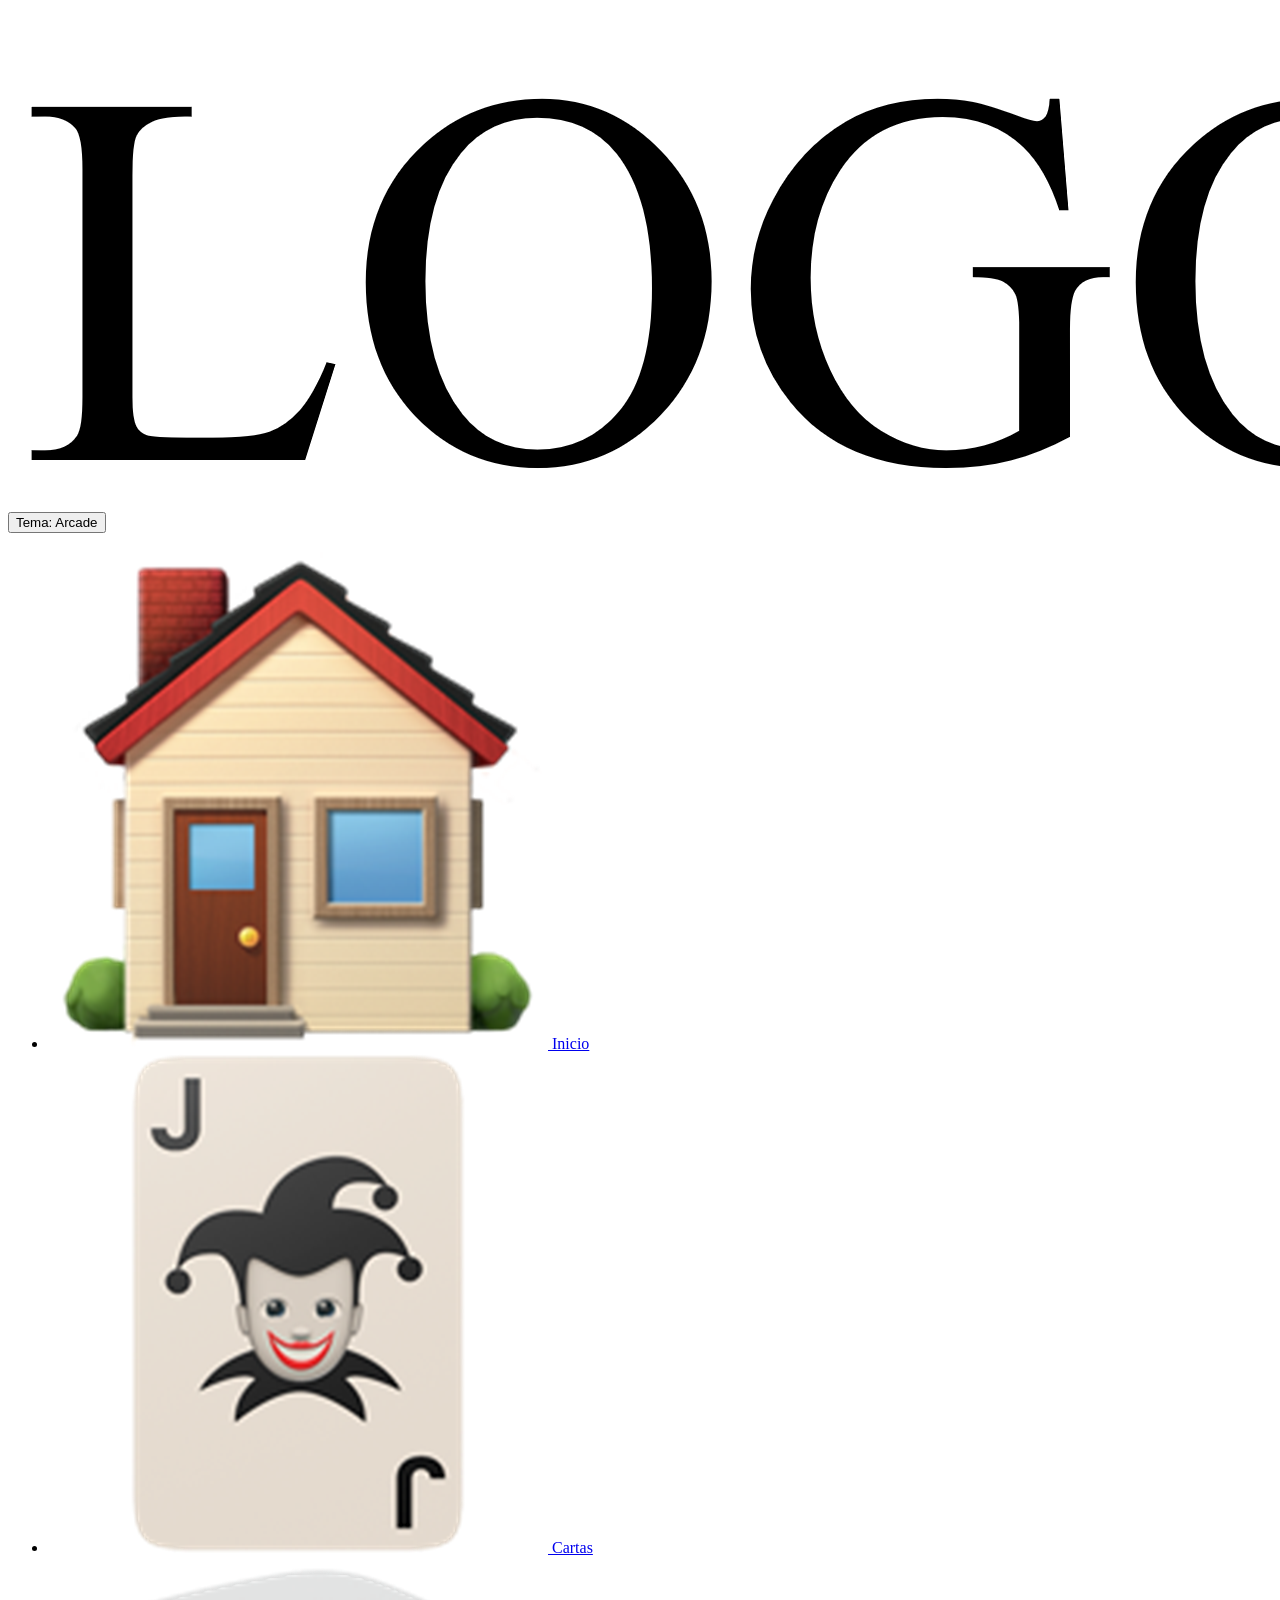
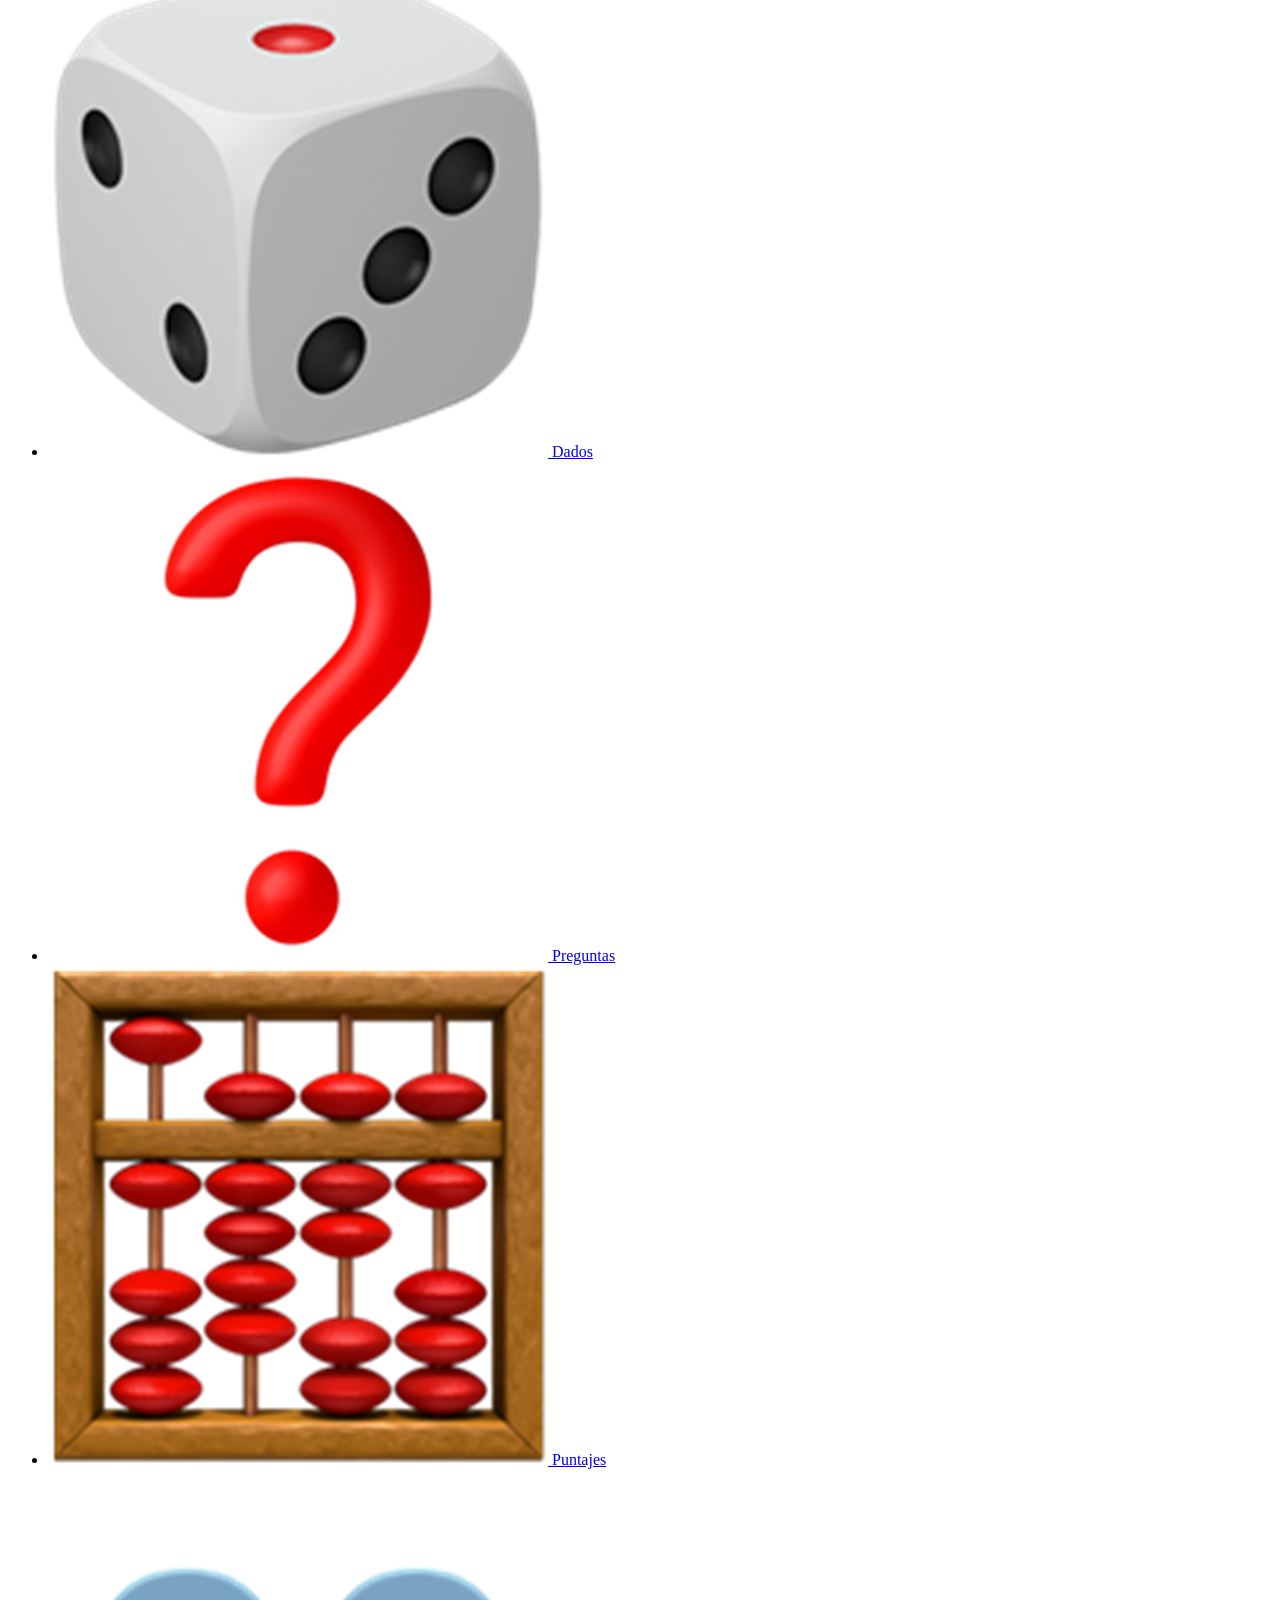
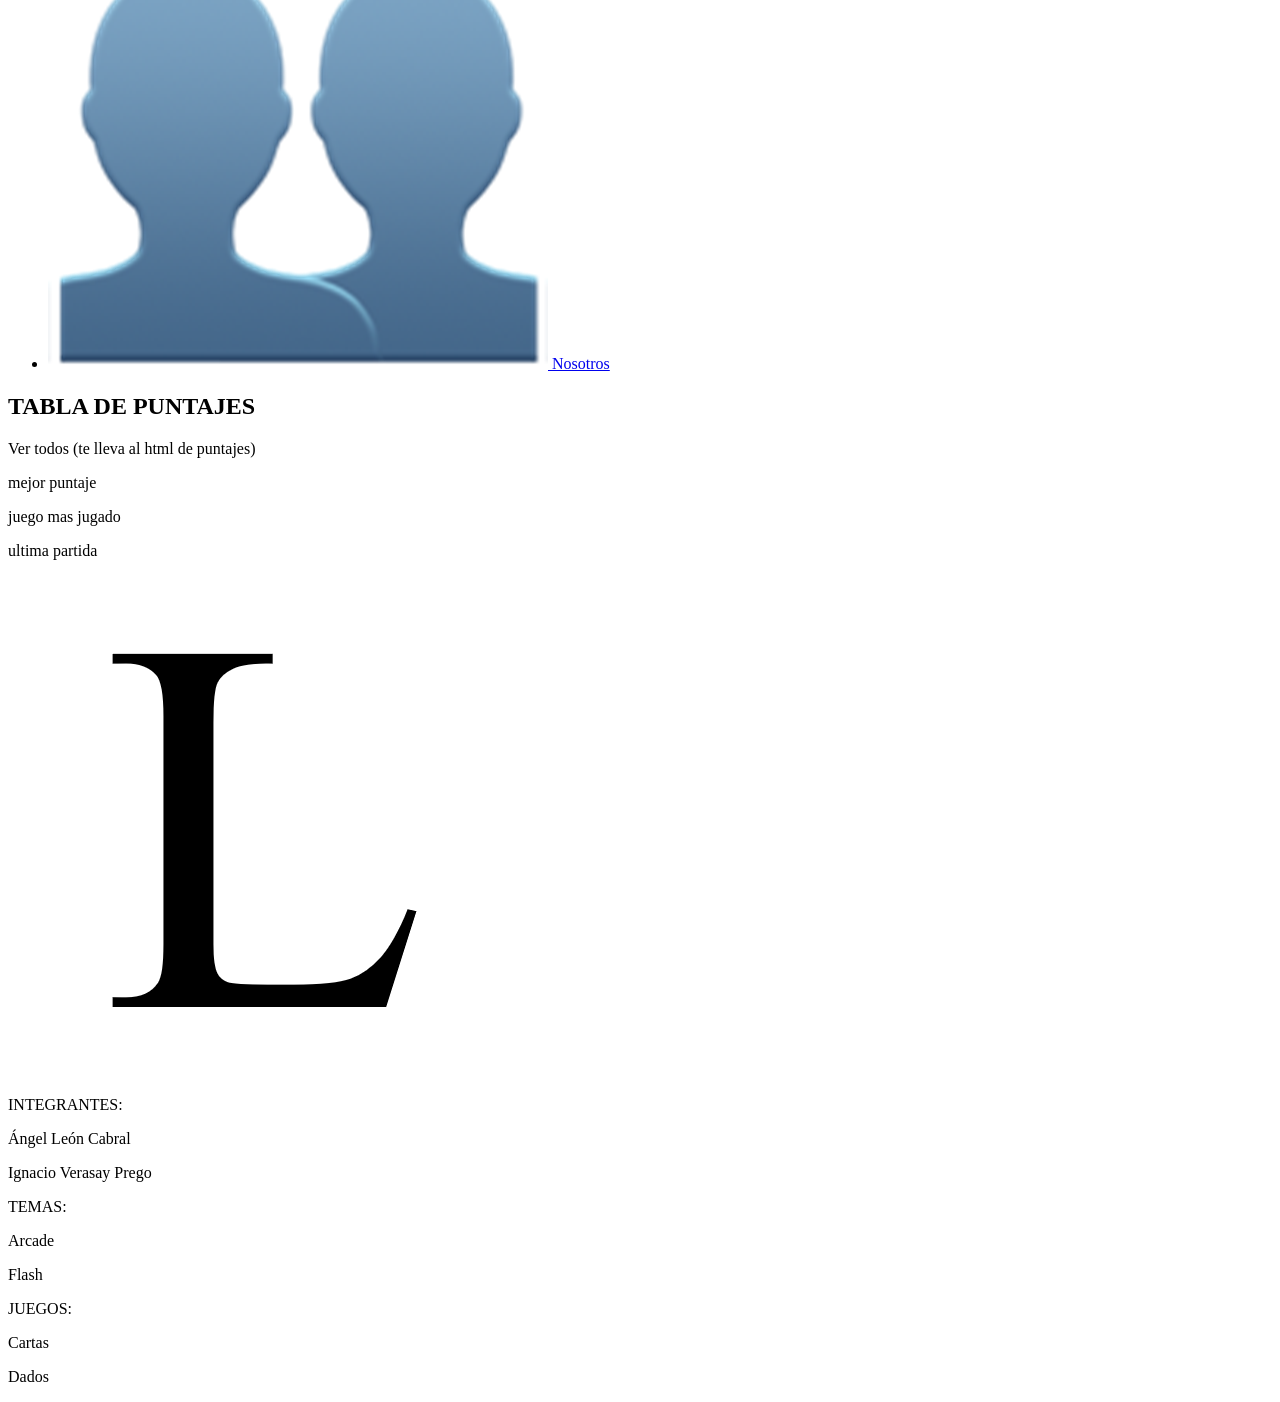
==== cartas.html @ 460bb4c3 "Base del HTML Primer draft del HTML .Planificacion de contenidos dentro de los elementos." ====
<!doctype html>
<html lang="es">
  <head>
    <meta charset="UTF-8" />
    <meta name="viewport" content="width=device-width, initial-scale=1.0" />
    <link rel="stylesheet" href="css/styles.css" />
    <title>Document</title>
  </head>
  <body>
    <div class="container">
      <header>
        <img src="img/logo.png" alt="Logo Projecto" />
        <button type="button">Tema: Arcade</button>
      </header>

      <nav>
        <ul>
          <li>
            <a href="index.html">
              <img src="img/inicio.png" alt="Inicio" />
              Inicio</a
            >
          </li>
          <li>
            <a href="cartas.html">
              <img src="img/cartas.png" alt="Cartas" />
              Cartas</a
            >
          </li>
          <li>
            <a href="dados.html">
              <img src="img/dados.png" alt="Dados" />
              Dados</a
            >
          </li>
          <li>
            <a href="preguntas.html">
              <img src="img/preguntas.png" alt="Preguntas" />
              Preguntas</a
            >
          </li>
          <li>
            <a href="puntaje.html">
              <img src="img/puntajes.png" alt="Puntajes" />
              Puntajes</a
            >
          </li>
          <li>
            <a href="nosotros.html">
              <img src="img/nosotros.png" alt="Nosotros" />
              Nosotros</a
            >
          </li>
        </ul>
      </nav>

      <main></main>

      <aside>
        <h2>TABLA DE PUNTAJES</h2>
        <div></div>
        <p>Ver todos (te lleva al html de puntajes)</p>
        <p>mejor puntaje</p>
        <p>juego mas jugado</p>
        <p>ultima partida</p>
      </aside>

      <footer>
        <img src="img/monograma.png" alt="Monograma" />
        <div>
          <p>INTEGRANTES:</p>
          <p>Ángel León Cabral</p>
          <p>Ignacio Verasay Prego</p>
        </div>
        <div>
          <p>TEMAS:</p>
          <p>Arcade</p>
          <p>Flash</p>
        </div>
        <div>
          <p>JUEGOS:</p>
          <p>Cartas</p>
          <p>Dados</p>
        </div>
      </footer>
    </div>
  </body>
</html>
---- css/styles.css ----
/* Estilos generales */

/* Navegación */

/* Landing */

/* Juego de cartas */

/* Juego de dados */

/* Juego de preguntas */

/* Puntajes */

/* Sobre nosotros */

/* Tema neon */

/* Tema flash */
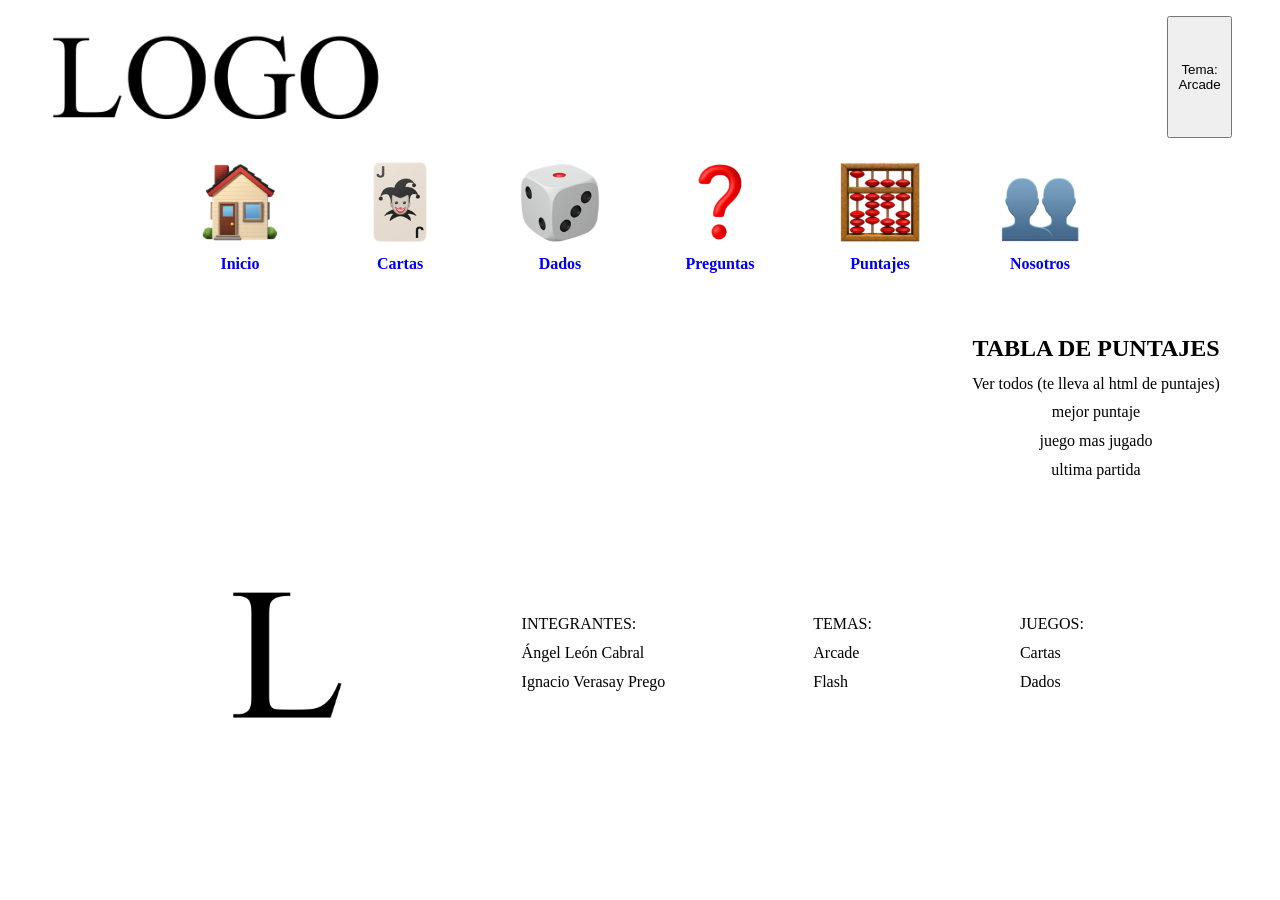
==== commit 87c14ca7: "Esqueleto CSS Planificación de los tamaños base de los elementos" ====
--- a/cartas.html
+++ b/cartas.html
@@ -9,7 +9,9 @@
   <body>
     <div class="container">
       <header>
-        <img src="img/logo.png" alt="Logo Projecto" />
+        <a href="index.html">
+          <img src="img/logo.png" alt="Logo Projecto" />
+        </a>
         <button type="button">Tema: Arcade</button>
       </header>
 
@@ -18,52 +20,54 @@
           <li>
             <a href="index.html">
               <img src="img/inicio.png" alt="Inicio" />
-              Inicio</a
-            >
+              <span>Inicio</span>
+            </a>
           </li>
           <li>
             <a href="cartas.html">
               <img src="img/cartas.png" alt="Cartas" />
-              Cartas</a
-            >
+              <span>Cartas</span>
+            </a>
           </li>
           <li>
             <a href="dados.html">
               <img src="img/dados.png" alt="Dados" />
-              Dados</a
-            >
+              <span>Dados</span>
+            </a>
           </li>
           <li>
             <a href="preguntas.html">
               <img src="img/preguntas.png" alt="Preguntas" />
-              Preguntas</a
-            >
+              <span>Preguntas</span>
+            </a>
           </li>
           <li>
             <a href="puntaje.html">
               <img src="img/puntajes.png" alt="Puntajes" />
-              Puntajes</a
-            >
+              <span>Puntajes</span>
+            </a>
           </li>
           <li>
             <a href="nosotros.html">
               <img src="img/nosotros.png" alt="Nosotros" />
-              Nosotros</a
-            >
+              <span>Nosotros</span>
+            </a>
           </li>
         </ul>
       </nav>
 
-      <main></main>
+      <main>
+        <div class="main-contenido"></div>
 
-      <aside>
-        <h2>TABLA DE PUNTAJES</h2>
-        <div></div>
-        <p>Ver todos (te lleva al html de puntajes)</p>
-        <p>mejor puntaje</p>
-        <p>juego mas jugado</p>
-        <p>ultima partida</p>
-      </aside>
+        <aside>
+          <h2>TABLA DE PUNTAJES</h2>
+          <div></div>
+          <p>Ver todos (te lleva al html de puntajes)</p>
+          <p>mejor puntaje</p>
+          <p>juego mas jugado</p>
+          <p>ultima partida</p>
+        </aside>
+      </main>
 
       <footer>
         <img src="img/monograma.png" alt="Monograma" />
@@ -84,5 +88,7 @@
         </div>
       </footer>
     </div>
+    <script src="js/main.js"></script>
+    <script src="js/cartas.js"></script>
   </body>
 </html>
--- a/css/styles.css
+++ b/css/styles.css
@@ -1,19 +1,133 @@
-/* Estilos generales */
+/* ------------------------------ || GENERAL || ---------- */
+/*    Estilos que no se cambian con el tema    */
 
-/* Navegación */
+* {
+  margin: 0;
+  padding: 0;
+  box-sizing: border-box;
+}
 
-/* Landing */
+body {
+  line-height: 1.8;
+}
 
-/* Juego de cartas */
+.container {
+  margin: 0 auto;
+  width: 100%;
+  max-width: 1500px;
+}
 
-/* Juego de dados */
+header {
+  display: flex;
+  justify-content: space-between;
+  margin: 1rem 3rem;
+}
 
-/* Juego de preguntas */
+header img {
+  width: 30%;
+  transition: transform 0.3s;
+}
 
-/* Puntajes */
+header img:hover,
+footer img:hover {
+  transform: scale(1.2);
+}
 
-/* Sobre nosotros */
+nav {
+  display: flex;
+  justify-content: center;
+}
 
-/* Tema neon */
+nav ul {
+  display: flex;
+  justify-content: center;
+  list-style: none;
+  margin: 0;
+  padding: 0;
+}
 
-/* Tema flash */
+nav li {
+  overflow: hidden;
+  padding: 0;
+}
+
+nav a {
+  display: flex;
+  flex-direction: column;
+  align-items: center;
+  position: relative;
+  padding: 0.5rem;
+  width: 10rem;
+  text-decoration: none;
+  transition: transform 0.3s;
+}
+
+nav span {
+  position: relative;
+  z-index: 2;
+  width: 100%;
+  padding: 0.5rem 1rem;
+  text-transform: capitalize;
+  text-align: center;
+  font-weight: bold;
+  border-radius: 10px;
+}
+
+nav img {
+  position: relative;
+  z-index: 1;
+  width: 100%;
+  height: 5rem;
+  object-fit: contain;
+  transition: transform 0.3s;
+}
+
+nav a:hover,
+nav a:hover img {
+  transform: scale(1.1);
+}
+
+main {
+  display: flex;
+  justify-content: space-between;
+  border-radius: 7px;
+  margin: 1rem 2rem;
+}
+
+.main-contenido {
+  display: flex;
+  flex-direction: column;
+  width: 70%;
+  padding: 1.5rem;
+}
+
+main section {
+  display: flex;
+  flex-direction: column;
+  align-self: center;
+  padding: 1rem;
+}
+
+main aside {
+  display: flex;
+  flex-direction: column;
+  align-items: center;
+  width: 25%;
+  padding: 1rem;
+}
+
+footer {
+  display: flex;
+  justify-content: space-evenly;
+  align-items: center;
+  padding: 3rem;
+}
+
+footer img {
+  width: 15%;
+  transition: transform 0.3s;
+}
+
+/* ------------------------------ || TEMA ARCADE || ---------- */
+
+/* ------------------------------ || TEMA FLASH || ---------- */
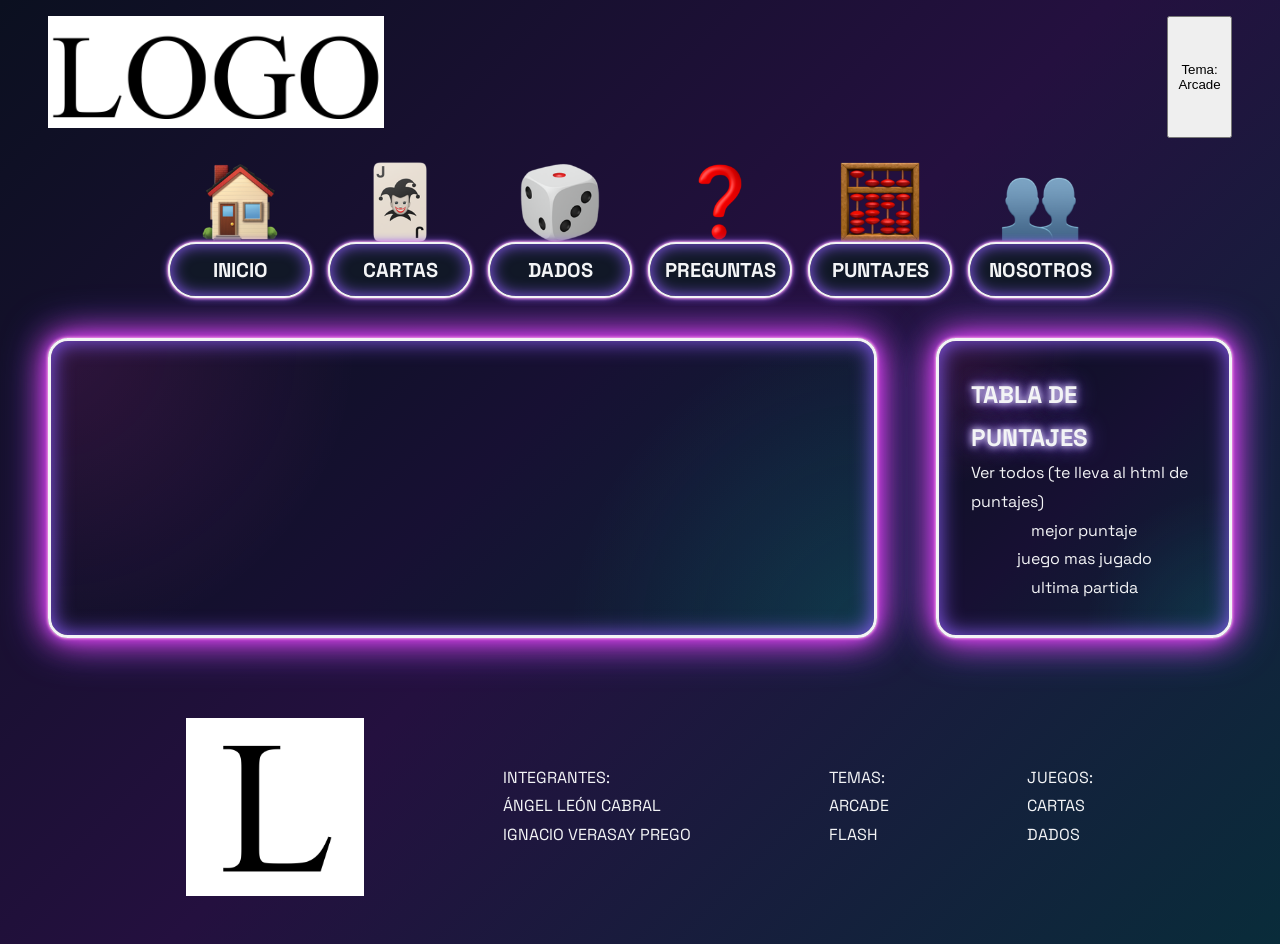
==== commit dabdf8ca: "Primer implementación del tema ARCADE Introducción al tema arcade con iconos base" ====
--- a/cartas.html
+++ b/cartas.html
@@ -3,10 +3,17 @@
   <head>
     <meta charset="UTF-8" />
     <meta name="viewport" content="width=device-width, initial-scale=1.0" />
+    <!-- FUENTE ARCADE -->
+    <link rel="preconnect" href="https://fonts.googleapis.com" />
+    <link rel="preconnect" href="https://fonts.gstatic.com" crossorigin />
+    <link
+      href="https://fonts.googleapis.com/css2?family=Space+Grotesk:wght@300..700&display=swap"
+      rel="stylesheet"
+    />
     <link rel="stylesheet" href="css/styles.css" />
     <title>Document</title>
   </head>
-  <body>
+  <body class="tema-arcade">
     <div class="container">
       <header>
         <a href="index.html">
--- a/css/styles.css
+++ b/css/styles.css
@@ -1,4 +1,4 @@
-/* ------------------------------ || GENERAL || ---------- */
+/* ------------------------------------------------------------ || GENERAL || ---------- */
 /*    Estilos que no se cambian con el tema    */
 
 * {
@@ -20,7 +20,7 @@
 header {
   display: flex;
   justify-content: space-between;
-  margin: 1rem 3rem;
+  padding: 1rem 3rem;
 }
 
 header img {
@@ -29,8 +29,17 @@
 }
 
 header img:hover,
-footer img:hover {
+nav a:hover img,
+footer img:hover,
+footer h3:hover,
+footer p:hover {
   transform: scale(1.2);
+}
+
+header .boton-tema {
+  height: fit-content;
+  padding: 0.5rem;
+  border-radius: 30px;
 }
 
 nav {
@@ -60,6 +69,7 @@
   width: 10rem;
   text-decoration: none;
   transition: transform 0.3s;
+  text-transform: uppercase;
 }
 
 nav span {
@@ -67,10 +77,10 @@
   z-index: 2;
   width: 100%;
   padding: 0.5rem 1rem;
-  text-transform: capitalize;
   text-align: center;
   font-weight: bold;
   border-radius: 10px;
+  font-size: 20px;
 }
 
 nav img {
@@ -82,16 +92,11 @@
   transition: transform 0.3s;
 }
 
-nav a:hover,
-nav a:hover img {
-  transform: scale(1.1);
-}
-
 main {
   display: flex;
   justify-content: space-between;
   border-radius: 7px;
-  margin: 1rem 2rem;
+  margin: 2rem 3rem;
 }
 
 .main-contenido {
@@ -123,11 +128,84 @@
   padding: 3rem;
 }
 
+h3,
+footer p {
+  text-transform: uppercase;
+  transition: transform 0.3s;
+}
+
 footer img {
   width: 15%;
   transition: transform 0.3s;
 }
 
-/* ------------------------------ || TEMA ARCADE || ---------- */
+/* ------------------------------------------------------------ || TEMA ARCADE || ---------- 
+C #22D3EE
+M #FF2BD6
+Y #FDE047
+P #8B5CF6
+
+FNT #F3F4F6 #A7B0C0
+*/
+
+.tema-arcade {
+  background: linear-gradient(135deg, #0b1020 0%, #24103f 50%, #092c3a 100%);
+  background-color: #080b16;
+  color: #f3f4f6;
+  font-family: "Space Grotesk", sans-serif;
+}
+
+.tema-arcade .main-contenido,
+.tema-arcade aside {
+  background:
+    radial-gradient(
+      circle at top left,
+      rgba(255, 43, 214, 0.15),
+      transparent 35%
+    ),
+    radial-gradient(
+      circle at bottom right,
+      rgba(34, 211, 238, 0.12),
+      transparent 35%
+    ),
+    linear-gradient(135deg, #0b1020, #171033, #0d2435);
+  border: 3px solid #f3f4f6;
+  border-radius: 20px;
+  padding: 2rem;
+  box-shadow:
+    0 0 0.2rem #f3f4f6,
+    0 0 0.2rem #ff2bd6,
+    0 0 2rem #ff2bd6,
+    0 0 0.8rem #8b5cf6,
+    0 0 2.8rem #8b5cf6,
+    inset 0 0 1.3rem #8b5cf6;
+}
+
+.tema-arcade nav span {
+  background: #111827;
+  color: #f3f4f6;
+  border: 2px solid #f3f4f6;
+  border-radius: 30px;
+  padding: 0.5rem;
+  box-shadow:
+    0 0 0.2rem #f3f4f6,
+    0 0 0.2rem #ff2bd6,
+    0 0 0.5rem #8b5cf6,
+    inset 0 0 1rem #8b5cf6;
+}
+
+.tema-arcade h1,
+.tema-arcade h2,
+.tema-arcade h3 {
+  color: #f3f4f6;
+  text-shadow:
+    0 0 7px #f3f4f6,
+    0 0 10px #8b5cf6,
+    0 0 21px #8b5cf6;
+}
+
+.tema-arcade footer::before {
+  backdrop-filter: blur(12px);
+}
 
 /* ------------------------------ || TEMA FLASH || ---------- */
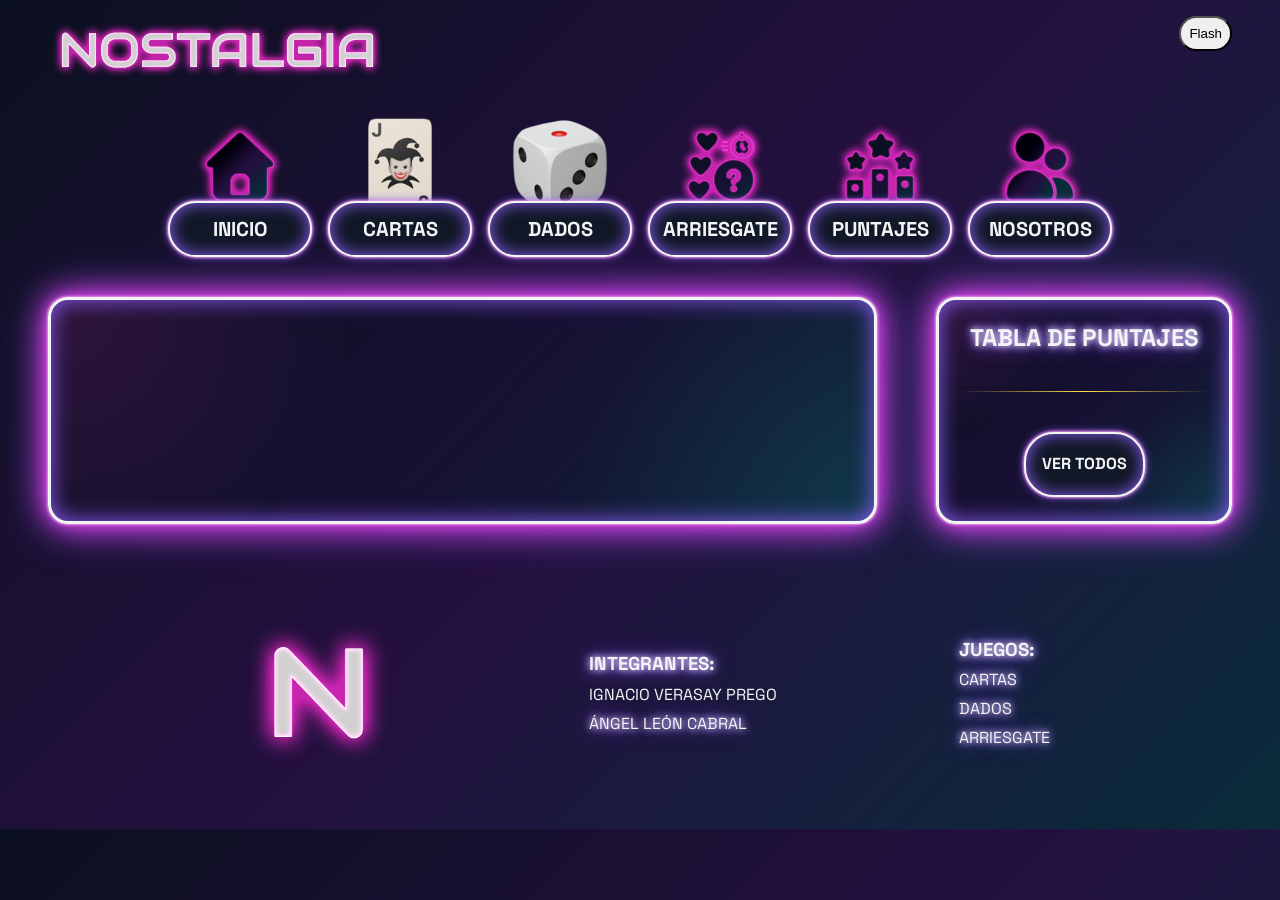
==== commit 20ab54a6: "Actualización Tema Arcade + JS Finalización del tema arcade para los elementos base. Inicio de imple" ====
--- a/cartas.html
+++ b/cartas.html
@@ -11,22 +11,26 @@
       rel="stylesheet"
     />
     <link rel="stylesheet" href="css/styles.css" />
-    <title>Document</title>
+    <title>CARTAS - NOSTALGIA</title>
   </head>
   <body class="tema-arcade">
     <div class="container">
       <header>
         <a href="index.html">
-          <img src="img/logo.png" alt="Logo Projecto" />
+          <img
+            src="img/arcade/logo-arcade.png"
+            alt="Logo Nostalgia"
+            id="logo"
+          />
         </a>
-        <button type="button">Tema: Arcade</button>
+        <button type="button" class="btn-temaflash">Flash</button>
       </header>
 
       <nav>
         <ul>
           <li>
             <a href="index.html">
-              <img src="img/inicio.png" alt="Inicio" />
+              <img src="img/arcade/inicio-arcade.png" alt="Icono Inicio" />
               <span>Inicio</span>
             </a>
           </li>
@@ -44,21 +48,30 @@
           </li>
           <li>
             <a href="preguntas.html">
-              <img src="img/preguntas.png" alt="Preguntas" />
-              <span>Preguntas</span>
+              <img
+                src="img/arcade/arriesgate-arcade.png"
+                alt="Icono Juego Arriesgate"
+              />
+              <span>Arriesgate</span>
             </a>
           </li>
           <li>
             <a href="puntaje.html">
-              <img src="img/puntajes.png" alt="Puntajes" />
+              <img
+                src="img/arcade/tablero-arcade.png"
+                alt="Icono Tablero de Puntajes"
+              />
               <span>Puntajes</span>
             </a>
           </li>
           <li>
             <a href="nosotros.html">
-              <img src="img/nosotros.png" alt="Nosotros" />
-              <span>Nosotros</span>
-            </a>
+              <img
+                src="img/arcade/nosotros-arcade.png"
+                alt="Icono Sobre Nosotros"
+              />
+              <span>Nosotros</span></a
+            >
           </li>
         </ul>
       </nav>
@@ -66,32 +79,35 @@
       <main>
         <div class="main-contenido"></div>
 
-        <aside>
+        <aside id="main-tablero">
           <h2>TABLA DE PUNTAJES</h2>
-          <div></div>
-          <p>Ver todos (te lleva al html de puntajes)</p>
-          <p>mejor puntaje</p>
-          <p>juego mas jugado</p>
-          <p>ultima partida</p>
+          <hr />
+          <a href="puntaje.html" class="boton btn-temaarcade">VER TODOS</a>
+          <div id="mayor-puntaje">
+            <!--MUESTRA EL MAYOR PUNTAJE + EL ICONO-->
+          </div>
+          <div id="cant-partidas">
+            <!--MUESTRA EL ICONO DEL JUEGO CON MAYOR CANTIDAD DE PARTIDAS JUGADAS Y PUNTAJE ENTRE PARENTESIS-->
+          </div>
         </aside>
       </main>
 
       <footer>
-        <img src="img/monograma.png" alt="Monograma" />
-        <div>
-          <p>INTEGRANTES:</p>
-          <p>Ángel León Cabral</p>
+        <img
+          src="img/arcade/monograma-arcade.png"
+          alt="Monograma Nostalgia"
+          id="monograma"
+        />
+        <div id="footer-integrantes">
+          <h3>INTEGRANTES:</h3>
           <p>Ignacio Verasay Prego</p>
+          <a href="https://github.com/AngelLeonSalvador">Ángel León Cabral</a>
         </div>
-        <div>
-          <p>TEMAS:</p>
-          <p>Arcade</p>
-          <p>Flash</p>
-        </div>
-        <div>
-          <p>JUEGOS:</p>
-          <p>Cartas</p>
-          <p>Dados</p>
+        <div id="footer-juegos">
+          <h3>JUEGOS:</h3>
+          <a href="cartas.html">Cartas</a>
+          <a href="dados.html">Dados</a>
+          <a href="preguntas.html">Arriesgate</a>
         </div>
       </footer>
     </div>
--- a/css/styles.css
+++ b/css/styles.css
@@ -30,16 +30,11 @@
 
 header img:hover,
 nav a:hover img,
+.boton:hover,
 footer img:hover,
 footer h3:hover,
-footer p:hover {
+footer a:hover {
   transform: scale(1.2);
-}
-
-header .boton-tema {
-  height: fit-content;
-  padding: 0.5rem;
-  border-radius: 30px;
 }
 
 nav {
@@ -87,9 +82,10 @@
   position: relative;
   z-index: 1;
   width: 100%;
-  height: 5rem;
+  height: 6rem;
   object-fit: contain;
   transition: transform 0.3s;
+  margin-bottom: -0.8rem;
 }
 
 main {
@@ -106,21 +102,87 @@
   padding: 1.5rem;
 }
 
-main section {
-  display: flex;
-  flex-direction: column;
+#bienvenida {
+  font-size: 5rem;
   align-self: center;
+}
+
+#bienv-intro {
+  margin: 1rem;
   padding: 1rem;
 }
 
-main aside {
-  display: flex;
-  flex-direction: column;
-  align-items: center;
+.bienv-corona {
+  font-size: 15px;
+}
+
+#bienv-seccionjuegos {
+  display: flex;
+  flex-flow: row wrap;
+}
+
+#main-inicio,
+#bienv-juegos,
+#bienv-accesos {
+  display: flex;
+  flex-direction: column;
+  justify-content: center;
+  align-items: center;
+  padding: 1rem 7rem;
+  text-align: justify;
+}
+
+.bienv-tarjetas {
+  display: flex;
+  flex-direction: column;
+  align-items: center;
+  gap: 1rem;
+  margin: 1rem;
+  padding: 2rem !important;
+  text-decoration: none;
+  transition: transform 0.3s;
+}
+
+#bienv-accesos {
+  display: flex;
+  flex-direction: column;
+}
+
+.btns-accesos {
+  display: flex;
+  flex-direction: row;
+  margin: 1rem;
+  padding: 0.5rem;
+}
+
+.bienv-tarjetas img {
+  height: 5rem;
+}
+
+#main-tablero {
+  display: flex;
+  flex-direction: column;
+  align-items: center;
+  height: fit-content;
   width: 25%;
   padding: 1rem;
 }
 
+.boton {
+  margin: 0.5rem;
+  padding: 1rem !important;
+  font-weight: bold;
+  text-transform: uppercase;
+  transition: transform 0.3s;
+  text-decoration: none;
+}
+
+#btns-bienv {
+  display: flex;
+  justify-content: center;
+  gap: 1rem;
+}
+
 footer {
   display: flex;
   justify-content: space-evenly;
@@ -129,14 +191,24 @@
 }
 
 h3,
-footer p {
-  text-transform: uppercase;
+footer a {
   transition: transform 0.3s;
 }
 
 footer img {
   width: 15%;
   transition: transform 0.3s;
+}
+
+#footer-integrantes,
+#footer-juegos {
+  display: flex;
+  flex-direction: column;
+  text-transform: uppercase;
+}
+
+.oculto {
+  display: none;
 }
 
 /* ------------------------------------------------------------ || TEMA ARCADE || ---------- 
@@ -181,7 +253,9 @@
     inset 0 0 1.3rem #8b5cf6;
 }
 
-.tema-arcade nav span {
+.tema-arcade nav span,
+.tema-arcade .btn-temaarcade,
+.tema-arcade .bienv-tarjetas {
   background: #111827;
   color: #f3f4f6;
   border: 2px solid #f3f4f6;
@@ -194,18 +268,81 @@
     inset 0 0 1rem #8b5cf6;
 }
 
+.tema-arcade .bienv-tarjetas:hover {
+  transform: scale(1.1);
+  border: 2px solid #f3f4f6;
+  border-radius: 30px;
+  padding: 0.5rem;
+  box-shadow:
+    0 0 0.2rem #f3f4f6,
+    0 0 0.2rem #22d3ee,
+    0 0 0.5rem #fde047,
+    inset 0 0 1rem #fde047;
+}
+
+.tema-arcade #bienv-intro {
+  border-radius: 20px;
+  border: 1px solid #fde047;
+}
+
 .tema-arcade h1,
 .tema-arcade h2,
-.tema-arcade h3 {
+.tema-arcade h3,
+.tema-arcade #bienv-frase,
+.tema-arcade footer a:link {
   color: #f3f4f6;
   text-shadow:
     0 0 7px #f3f4f6,
     0 0 10px #8b5cf6,
     0 0 21px #8b5cf6;
-}
-
-.tema-arcade footer::before {
-  backdrop-filter: blur(12px);
-}
+  text-decoration: none;
+}
+
+.tema-arcade hr {
+  width: 96%;
+  border: none;
+  height: 1px;
+  background: linear-gradient(to right, transparent, #fde047, transparent);
+  margin: 2rem 0;
+}
+
+.tema-arcade footer a:hover,
+.tema-arcade span:hover {
+  color: #22d3ee;
+}
+
+.tema-arcade footer a:visited {
+  color: #f3f4f6;
+}
+
+.tema-arcade footer a:active,
+.tema-arcade span:active {
+  color: #fde047;
+}
+
+/*BTN FLASH NECESITA MEJOR ESTETICA, podria ser amarillo pero no me convence*/
+
+.tema-arcade .btn-temaflash {
+  height: fit-content;
+  padding: 0.5rem;
+  border-radius: 30px;
+  /*  color: white;
+  background: linear-gradient(to bottom, #f5d34f 0%, #f5d34f 60%, #e5b936 100%);
+  border: 1px solid white;
+  box-shadow:
+    inset 0 2px 3px rgba(255, 255, 255, 0.9),
+    inset 0 -3px 4px rgba(138, 90, 56, 0.45),
+    0 2px 3px rgba(138, 90, 56, 0.5);
+  text-shadow: 2px 2px 2px #a87349;
+  font-weight: bold;
+  text-align: center;
+  text-transform: uppercase;*/
+}
+
+/*.tema-arcade #btn-tema:active {
+  /*CAMBIAR COLORES
+  color: #a87349;
+}
+*/
 
 /* ------------------------------ || TEMA FLASH || ---------- */
